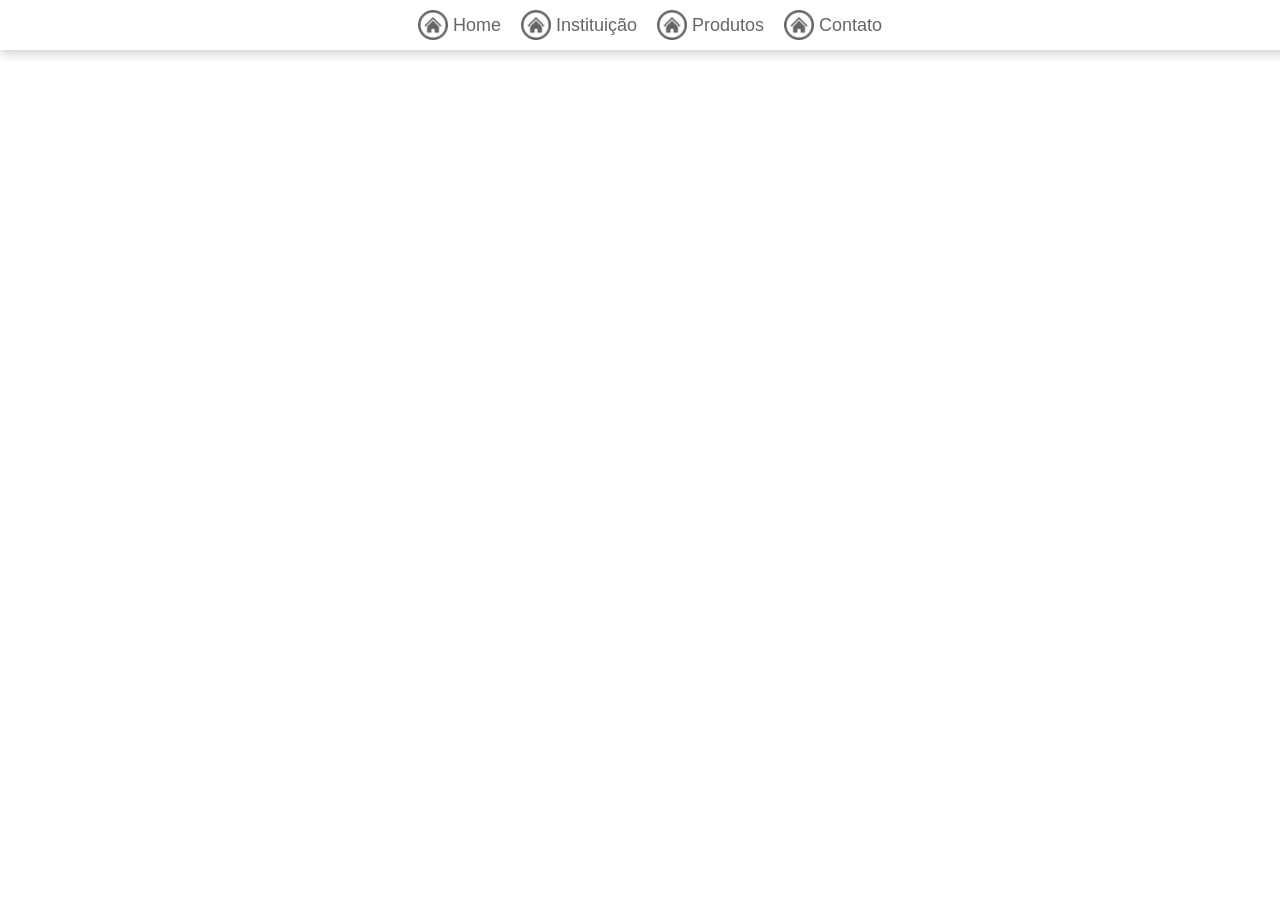
==== Contact/index.html @ 5852f842 "Add files via upload" ====
<!DOCTYPE html>
<html lang="en">
<head>
    <meta charset="UTF-8">
    <meta name="viewport" content="width=device-width, initial-scale=1.0">
    <title>Contato</title>
    <link rel="stylesheet" href="style.css">
</head>
<body>
     <nav>
        <a class="nav-item" href="../Home">
            <img class="nav-icon" src="../assets/icons/botao-home.png" alt="">
            <p>Home</p>
        </a>
          <a class="nav-item" href="../Institution">
            <img class="nav-icon" src="../assets/icons/botao-home.png" alt="">
            <p>Instituição</p>
        </a>
          <a class="nav-item" href="../Products">
            <img class="nav-icon" src="../assets/icons/botao-home.png" alt="">
            <p>Produtos</p>
        </a>
          <a class="nav-item" href="../Contact">
            <img class="nav-icon" src="../assets/icons/botao-home.png" alt="">
            <p>Contato</p>
        </a>
     </nav>

     <div id="wrap-open" class="wrap-open" onclick="openMenu()">
        <img src="../assets/icons/menu-aberto.png" alt="menu">
     </div>

     <div id="menu-mobile">
        <img onclick="fechar()" src="../assets/icons/marca-cruzada.png" alt="X">
        <a href="../Home">Home</a>
        <a href="../Institution">Instituição</a>
        <a href="../Products">Produtos</a>
        <a href="../Contact">Contato</a>
     </div>

     <script src="script.js"></script>
</body>
</html>
---- Contact/style.css ----
*{
    margin: 0;
    padding: 0;
}

nav{
    display: flex;
    gap: 20px;
    justify-content: center;
    padding: 10px;
    box-shadow: 0px 2px 12px #0000003c;
    position: fixed;
    top: 0;
    width: 100%;
    background-color: #ffffff;
}

.nav-item{
    display: flex;
    align-items: center;
    gap: 5px;
    font-size: 18px;
    text-decoration: none;
    color: black;
    font-family: Arial, Helvetica, sans-serif;
    opacity: 0.6;
    transition: all 200ms ease-in-out;
}

.nav-item:hover{
    opacity: 1;
}

.nav-icon{
    width: 30px;
    height: auto;
}


.wrap-open, .wrap-open img{
    display: none;
}

#menu-mobile, #menu-mobile img{
    display: none;
}


@media (width <= 1000px){
    nav{
        display: none;
    }
    .wrap-open{
        display: flex;
        align-items: center;
        justify-content: center;
        background-color: #ffffff;
        opacity: 0.5;
        width: 50px;
        height: 50px;
        position: absolute;
        right: 10px;
        top: 10px;
        transition: all 200ms ease-in-out;
        border-radius: 5px;
    }
    .wrap-open:hover{
        cursor: pointer;
        opacity: 1;
    }
    .wrap-open img{
        display: flex;
        width: 35px;
    }
    #menu-mobile{
        display: none;
        align-items: center;
        justify-content: center;
        flex-direction: column;
        gap: 20px;
        font-size: 32px;
        height: 100vh;
        animation: deCima 1s ease-in-out;
    }
    #menu-mobile a{
        text-decoration: none;
        color: black;
        font-family: Arial, Helvetica, sans-serif;
        opacity: 0.5;
        transition: all 200ms ease-in-out;
    }
    #menu-mobile a:hover{
        opacity: 1;
        font-weight: bold;
    }
    #menu-mobile img{
        width: 35px;
        position: absolute;
        top: 10px;
        right: 10px;
        opacity: 0.5;
        transition: all 200ms ease-in-out;
    }
    #menu-mobile img:hover{
        cursor: pointer;
        opacity: 1;
    }
    #menu-mobile img{
        display: block;
    }
}

@keyframes deCima {
    0%{
        transform: translateY(-100%);
        opacity: 0;
        height: 0vh;
    }
    50%{
       opacity: 0; 
    }
}
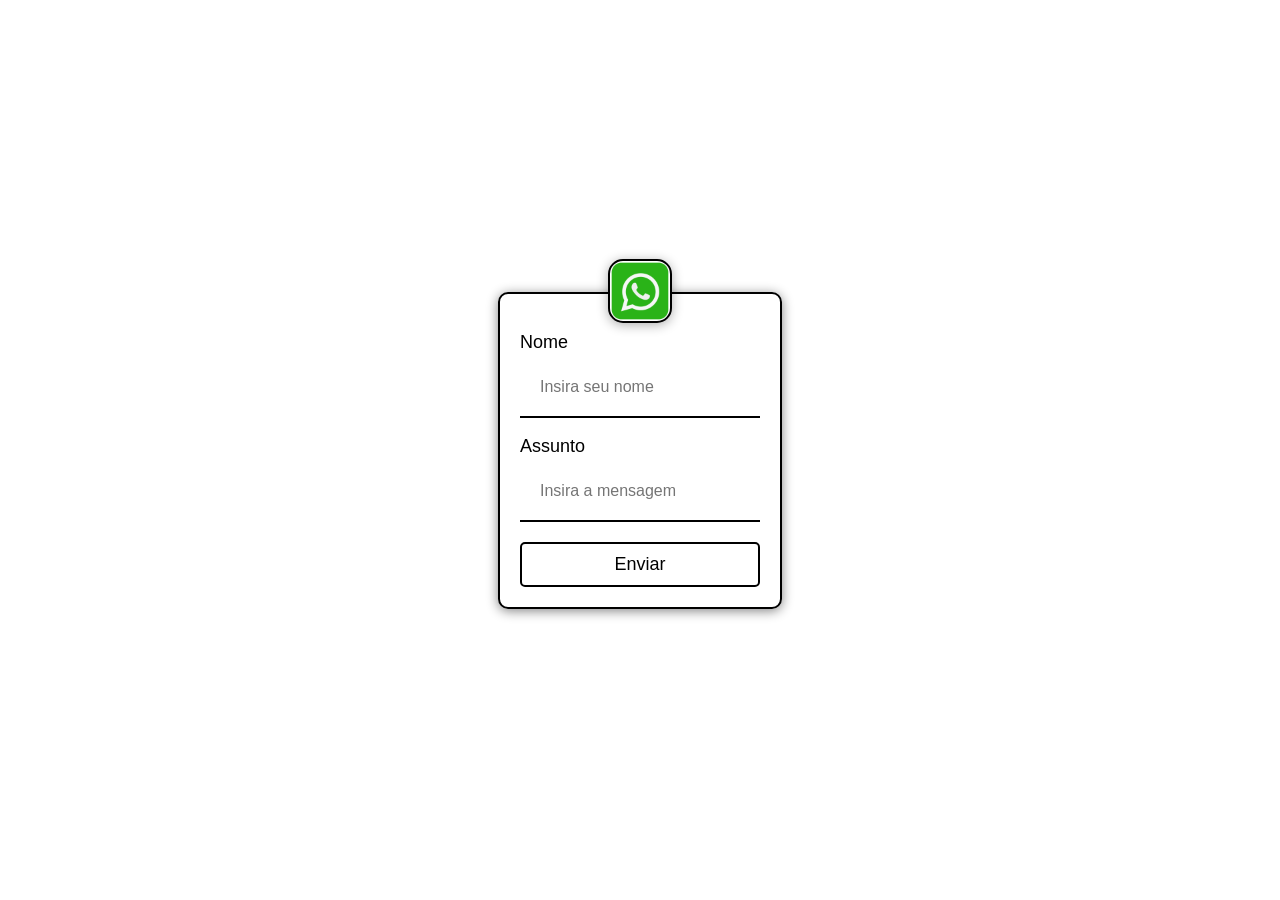
==== commit 89092492: "Add files via upload" ====
--- a/Contact/index.html
+++ b/Contact/index.html
@@ -7,7 +7,7 @@
     <link rel="stylesheet" href="style.css">
 </head>
 <body>
-     <nav>
+     <!-- <nav>
         <a class="nav-item" href="../Home">
             <img class="nav-icon" src="../assets/icons/botao-home.png" alt="">
             <p>Home</p>
@@ -24,7 +24,7 @@
             <img class="nav-icon" src="../assets/icons/botao-home.png" alt="">
             <p>Contato</p>
         </a>
-     </nav>
+     </nav> -->
 
      <div id="wrap-open" class="wrap-open" onclick="openMenu()">
         <img src="../assets/icons/menu-aberto.png" alt="menu">
@@ -38,6 +38,24 @@
         <a href="../Contact">Contato</a>
      </div>
 
+
+     <section>
+        <div class="formulario">
+
+         <img src="../assets/icons/pngtree-whatsapp-icon-new-png-image_6315990.png" alt="whatsapp">
+         
+         <div class="wrap-inputs">
+            <label for="nome">Nome</label>
+            <input type="text" id="nome" placeholder="Insira seu nome">
+         </div>
+          <div class="wrap-inputs">
+            <label for="assunto">Assunto</label>
+            <input type="text" id="assunto" placeholder="Insira a mensagem">
+         </div>
+         <button onclick="enviar()">Enviar</button>
+        </div>
+     </section>
+
      <script src="script.js"></script>
 </body>
 </html>
--- a/Contact/style.css
+++ b/Contact/style.css
@@ -44,12 +44,76 @@
 #menu-mobile, #menu-mobile img{
     display: none;
 }
+section{
+    display: flex;
+    align-items: center;
+    justify-content: center;
+    height: 100vh;
+}
 
+.formulario{
+    border: 2px solid black;
+    border-radius: 10px;
+    padding: 20px;
+    box-shadow: 0px 2px 12px #0000047c;
+    position: relative;
+    font-family: Arial, Helvetica, sans-serif;
+
+}
+
+.wrap-inputs{
+    display: flex;
+    flex-direction: column;
+    gap: 5px;
+
+}
+label{
+    font-size: 18px;
+    margin-top: 2vh;
+}
+
+input{
+    padding: 20px;
+    font-size: 16px;
+    outline: none;
+    border: none;
+    border-bottom: 2px solid black;
+}
+
+button{
+    padding: 10px;
+    margin-top: 20px;
+    background: none;
+    border: 2px solid black;
+    border-radius: 5px;
+    width: 100%;
+    font-size: 18px;
+    transition: all 200ms ease-in-out;
+}
+
+button:hover{
+    cursor: pointer;
+    background: black;
+    color:white;
+}
+
+.formulario img{
+    width: 60px;
+    position: absolute;
+    left: 50%;
+    transform: translate(-50%);
+    top: -35px;
+    border: 2px solid black;
+    border-radius: 15px;
+    box-shadow: 0px 2px 12px #00000053;
+    background-color: white;
+}
 
 @media (width <= 1000px){
     nav{
         display: none;
     }
+
     .wrap-open{
         display: flex;
         align-items: center;
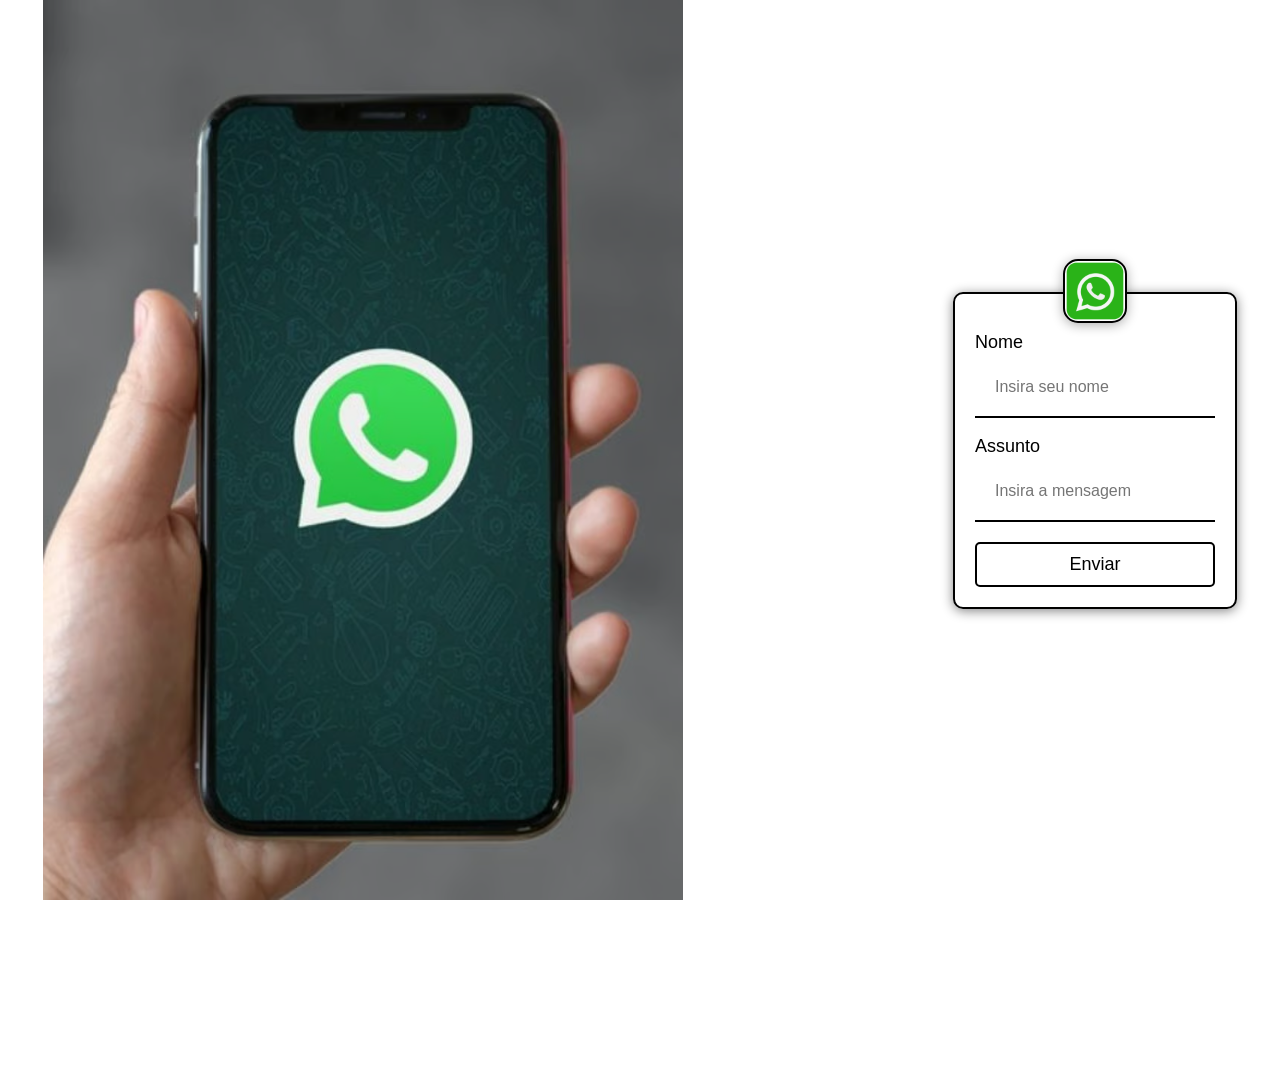
==== commit fc3b942d: "Add files via upload" ====
--- a/Contact/index.html
+++ b/Contact/index.html
@@ -38,10 +38,12 @@
         <a href="../Contact">Contato</a>
      </div>
 
+     <section>
 
-     <section>
+      <div class="img-div"></div>
+      <div class="form-div"></div>
+
         <div class="formulario">
-
          <img src="../assets/icons/pngtree-whatsapp-icon-new-png-image_6315990.png" alt="whatsapp">
          
          <div class="wrap-inputs">
@@ -53,6 +55,7 @@
             <input type="text" id="assunto" placeholder="Insira a mensagem">
          </div>
          <button onclick="enviar()">Enviar</button>
+
         </div>
      </section>
 
--- a/Contact/style.css
+++ b/Contact/style.css
@@ -59,6 +59,23 @@
     position: relative;
     font-family: Arial, Helvetica, sans-serif;
 
+}
+
+.img-div{
+    background-image: url(../assets/images/zap.avif);
+    background-position: center;
+    background-repeat: no-repeat;
+    background-size: cover;
+    height: 100vh;
+    width: 50vw;
+}
+
+.form-div{
+    width: 30vh;
+    height: 100vw;
+    display: flex;
+    align-items: center;
+    justify-content: center;
 }
 
 .wrap-inputs{
@@ -110,6 +127,9 @@
 }
 
 @media (width <= 1000px){
+    .img-div{
+        display: none;
+    }
     nav{
         display: none;
     }
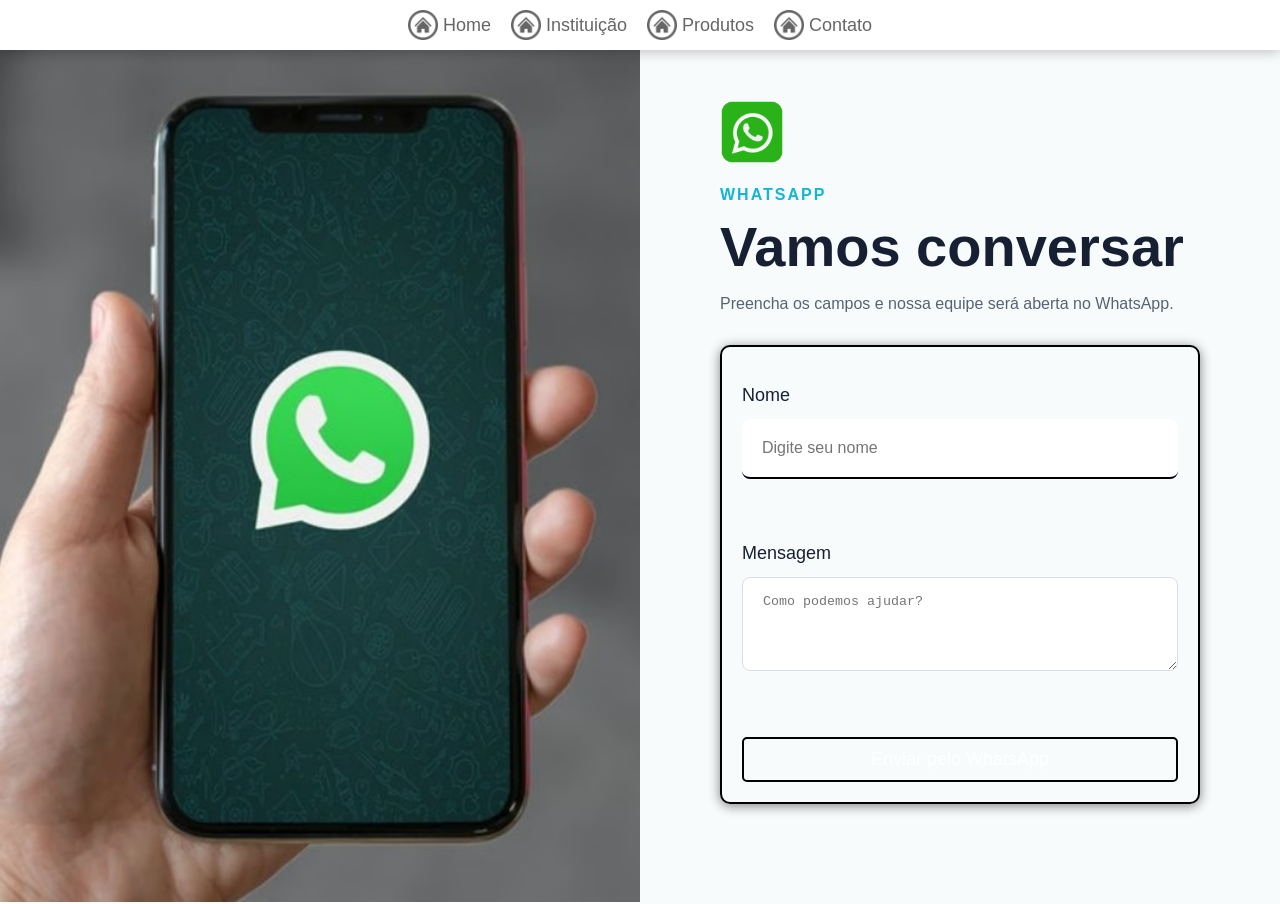
==== commit e3471b83: "Add files via upload" ====
--- a/Contact/index.html
+++ b/Contact/index.html
@@ -1,13 +1,14 @@
 <!DOCTYPE html>
-<html lang="en">
+<html lang="pt-BR">
 <head>
     <meta charset="UTF-8">
     <meta name="viewport" content="width=device-width, initial-scale=1.0">
-    <title>Contato</title>
+    <meta name="description" content="Entre em contato e envie sua mensagem pelo WhatsApp.">
+    <title>Contato | Fale Conosco</title>
     <link rel="stylesheet" href="style.css">
 </head>
 <body>
-     <!-- <nav>
+     <nav>
         <a class="nav-item" href="../Home">
             <img class="nav-icon" src="../assets/icons/botao-home.png" alt="">
             <p>Home</p>
@@ -24,40 +25,47 @@
             <img class="nav-icon" src="../assets/icons/botao-home.png" alt="">
             <p>Contato</p>
         </a>
-     </nav> -->
+     </nav>
 
-     <div id="wrap-open" class="wrap-open" onclick="openMenu()">
-        <img src="../assets/icons/menu-aberto.png" alt="menu">
+     <div id="wrap-open" class="wrap-open" onclick="openMenu()" role="button" aria-label="Abrir menu" tabindex="0">
+        <img src="../assets/icons/menu-aberto.png" alt="">
      </div>
 
-     <div id="menu-mobile">
-        <img onclick="fechar()" src="../assets/icons/marca-cruzada.png" alt="X">
+     <div id="menu-mobile" aria-hidden="true">
+        <img onclick="fechar()" src="../assets/icons/marca-cruzada.png" alt="Fechar menu" role="button" tabindex="0">
         <a href="../Home">Home</a>
         <a href="../Institution">Instituição</a>
         <a href="../Products">Produtos</a>
         <a href="../Contact">Contato</a>
      </div>
 
-     <section>
+     <main>
+        <section class="contact-section">
+            <div class="img-div" role="img" aria-label="Conversa pelo WhatsApp"></div>
+            <div class="form-panel">
+                <div class="form-header">
+                    <img src="../assets/icons/pngtree-whatsapp-icon-new-png-image_6315990.png" alt="">
+                    <span class="eyebrow">WhatsApp</span>
+                    <h1>Vamos conversar</h1>
+                    <p>Preencha os campos e nossa equipe será aberta no WhatsApp.</p>
+                </div>
 
-      <div class="img-div"></div>
-      <div class="form-div"></div>
-
-        <div class="formulario">
-         <img src="../assets/icons/pngtree-whatsapp-icon-new-png-image_6315990.png" alt="whatsapp">
-         
-         <div class="wrap-inputs">
-            <label for="nome">Nome</label>
-            <input type="text" id="nome" placeholder="Insira seu nome">
-         </div>
-          <div class="wrap-inputs">
-            <label for="assunto">Assunto</label>
-            <input type="text" id="assunto" placeholder="Insira a mensagem">
-         </div>
-         <button onclick="enviar()">Enviar</button>
-
-        </div>
-     </section>
+                <form class="formulario" onsubmit="enviar(event)" novalidate>
+                    <div class="wrap-inputs">
+                        <label for="nome">Nome</label>
+                        <input type="text" id="nome" name="nome" placeholder="Digite seu nome" autocomplete="name" required>
+                        <span class="error" id="nome-error"></span>
+                    </div>
+                    <div class="wrap-inputs">
+                        <label for="assunto">Mensagem</label>
+                        <textarea id="assunto" name="assunto" placeholder="Como podemos ajudar?" rows="4" required></textarea>
+                        <span class="error" id="assunto-error"></span>
+                    </div>
+                    <button type="submit">Enviar pelo WhatsApp</button>
+                </form>
+            </div>
+        </section>
+     </main>
 
      <script src="script.js"></script>
 </body>
--- a/Contact/style.css
+++ b/Contact/style.css
@@ -13,6 +13,127 @@
     top: 0;
     width: 100%;
     background-color: #ffffff;
+}
+
+* {
+    box-sizing: border-box;
+}
+
+body {
+    font-family: Arial, Helvetica, sans-serif;
+    color: #172033;
+}
+
+.contact-section {
+    min-height: 100vh;
+    display: grid;
+    grid-template-columns: 1fr 1fr;
+}
+
+.img-div {
+    width: auto;
+    height: auto;
+}
+
+.form-panel {
+    display: flex;
+    flex-direction: column;
+    align-items: center;
+    justify-content: center;
+    padding: 100px 8%;
+    background: #f8fbfc;
+}
+
+.form-header,
+.formulario {
+    width: min(100%, 480px);
+}
+
+.form-header {
+    margin-bottom: 28px;
+}
+
+.form-header img {
+    position: static;
+    width: 64px;
+    margin-bottom: 18px;
+    border: 0;
+    border-radius: 0;
+    box-shadow: none;
+    transform: none;
+}
+
+.eyebrow {
+    display: block;
+    margin-bottom: 10px;
+    color: #13b6d4;
+    font-weight: 700;
+    letter-spacing: 2px;
+    text-transform: uppercase;
+}
+
+.form-header h1 {
+    margin-bottom: 12px;
+    font-size: clamp(38px, 5vw, 56px);
+}
+
+.form-header p {
+    color: #596174;
+    line-height: 1.6;
+}
+
+.formulario {
+    position: static;
+    padding: 0;
+    border: 0;
+    box-shadow: none;
+}
+
+.wrap-inputs {
+    margin-bottom: 18px;
+}
+
+label {
+    display: block;
+    margin: 0 0 8px;
+}
+
+input,
+textarea {
+    width: 100%;
+    min-height: 54px;
+    resize: vertical;
+    border: 1px solid #d8dee8;
+    border-radius: 8px;
+    background: white;
+}
+
+input:focus,
+textarea:focus {
+    border-color: #13b6d4;
+    box-shadow: 0 0 0 3px rgba(19, 182, 212, 0.12);
+}
+
+textarea {
+    padding: 16px 20px;
+}
+
+.error {
+    display: block;
+    min-height: 18px;
+    margin-top: 5px;
+    color: #c0392b;
+    font-size: 14px;
+}
+
+button {
+    border: 0;
+    background: #13b6d4;
+    color: white;
+}
+
+button:hover {
+    background: #0d91aa;
 }
 
 .nav-item{
@@ -129,6 +250,13 @@
 @media (width <= 1000px){
     .img-div{
         display: none;
+    }
+    .contact-section {
+        grid-template-columns: 1fr;
+    }
+    .form-panel {
+        min-height: 100vh;
+        padding: 100px 24px 50px;
     }
     nav{
         display: none;
